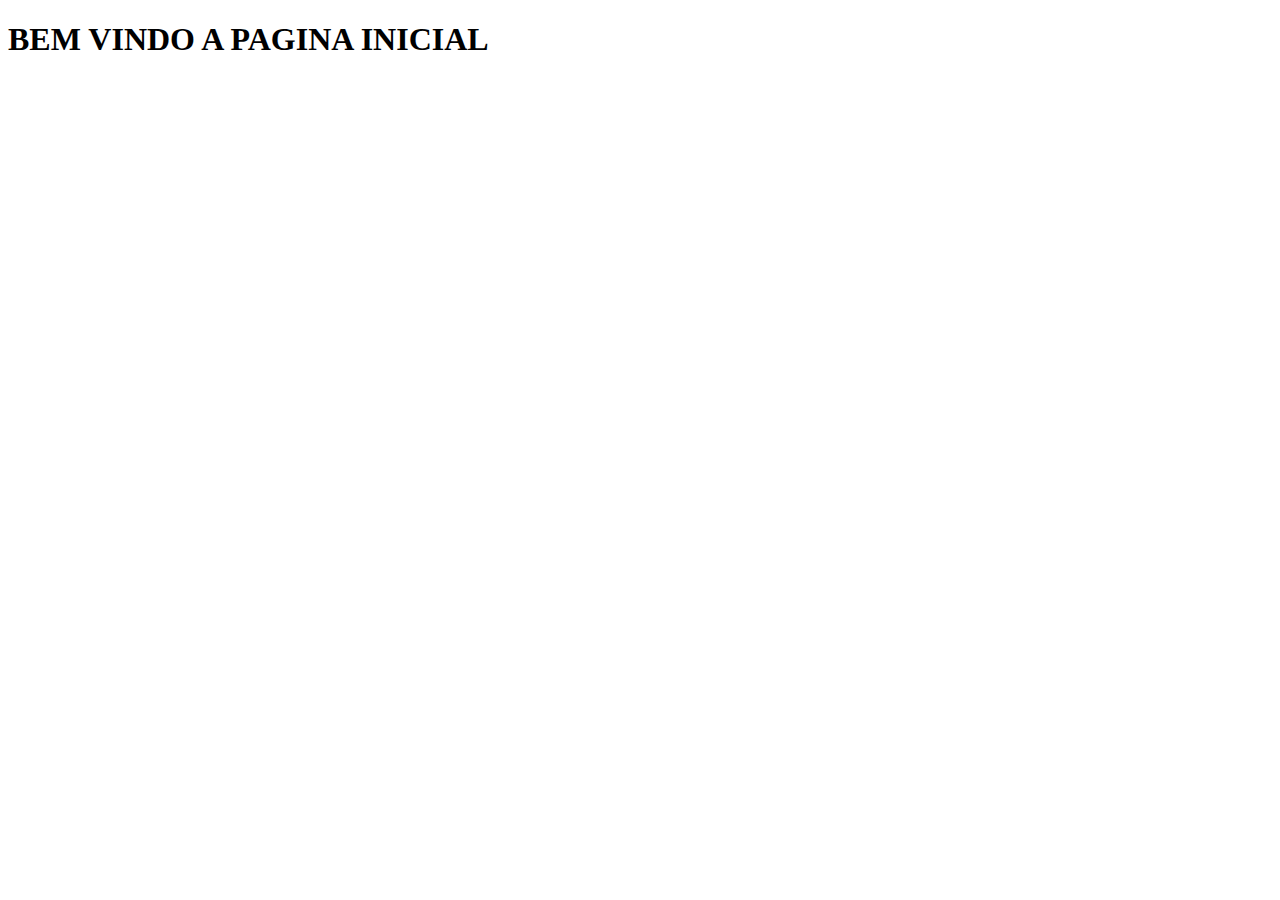
==== index.html @ 942dbb33 "feat: first commit" ====
<!DOCTYPE html>
<html lang="en">
<head>
    <meta charset="UTF-8">
    <meta name="viewport" content="width=device-width, initial-scale=1.0">
    <title>Pagina inicial</title>
</head>
<body>
    <h1> BEM VINDO A PAGINA INICIAL </h1>
</body>
</html>
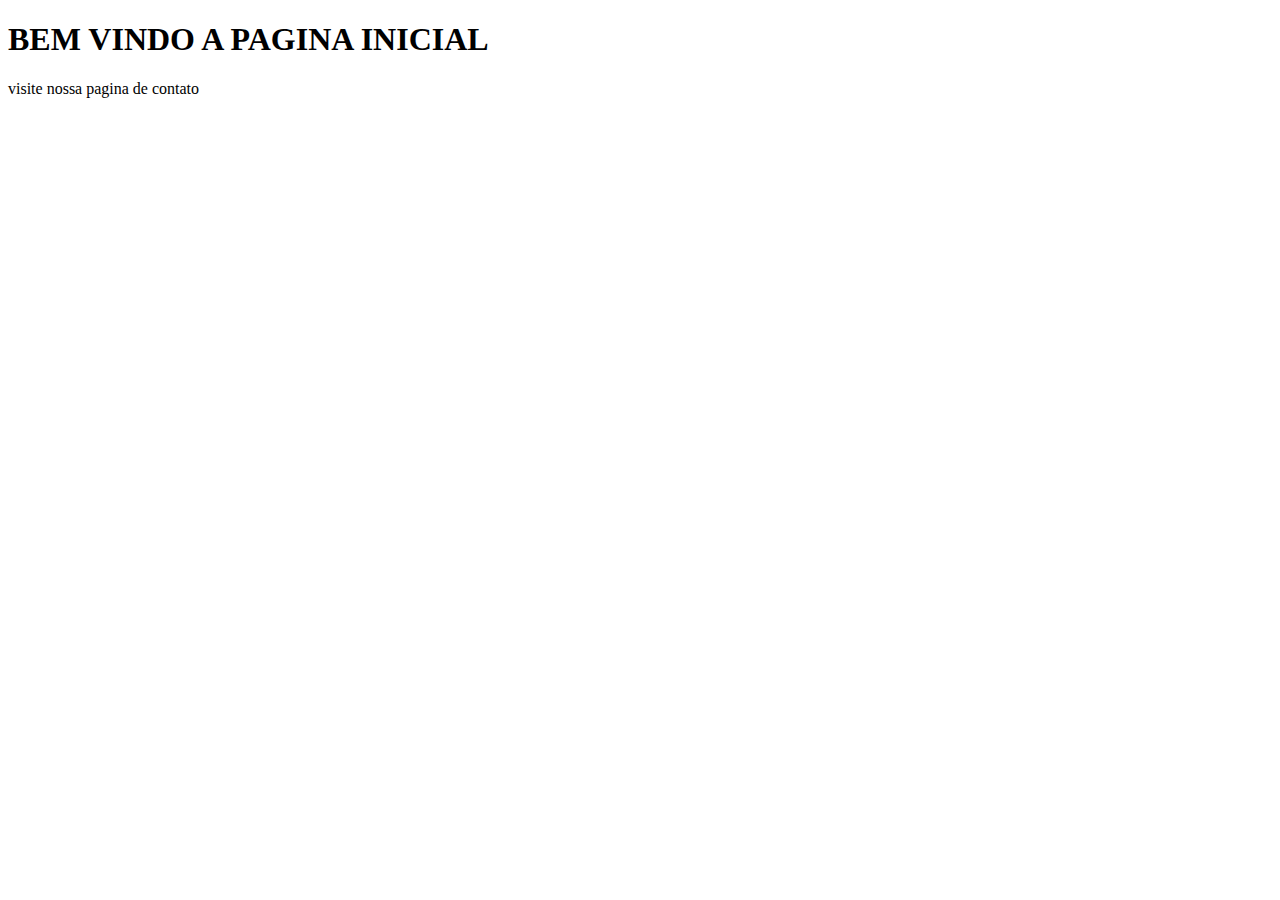
==== commit 14077bb7: "feat: added contento to index.html" ====
--- a/index.html
+++ b/index.html
@@ -7,5 +7,6 @@
 </head>
 <body>
     <h1> BEM VINDO A PAGINA INICIAL </h1>
+    <p>visite nossa pagina de contato</p>
 </body>
 </html>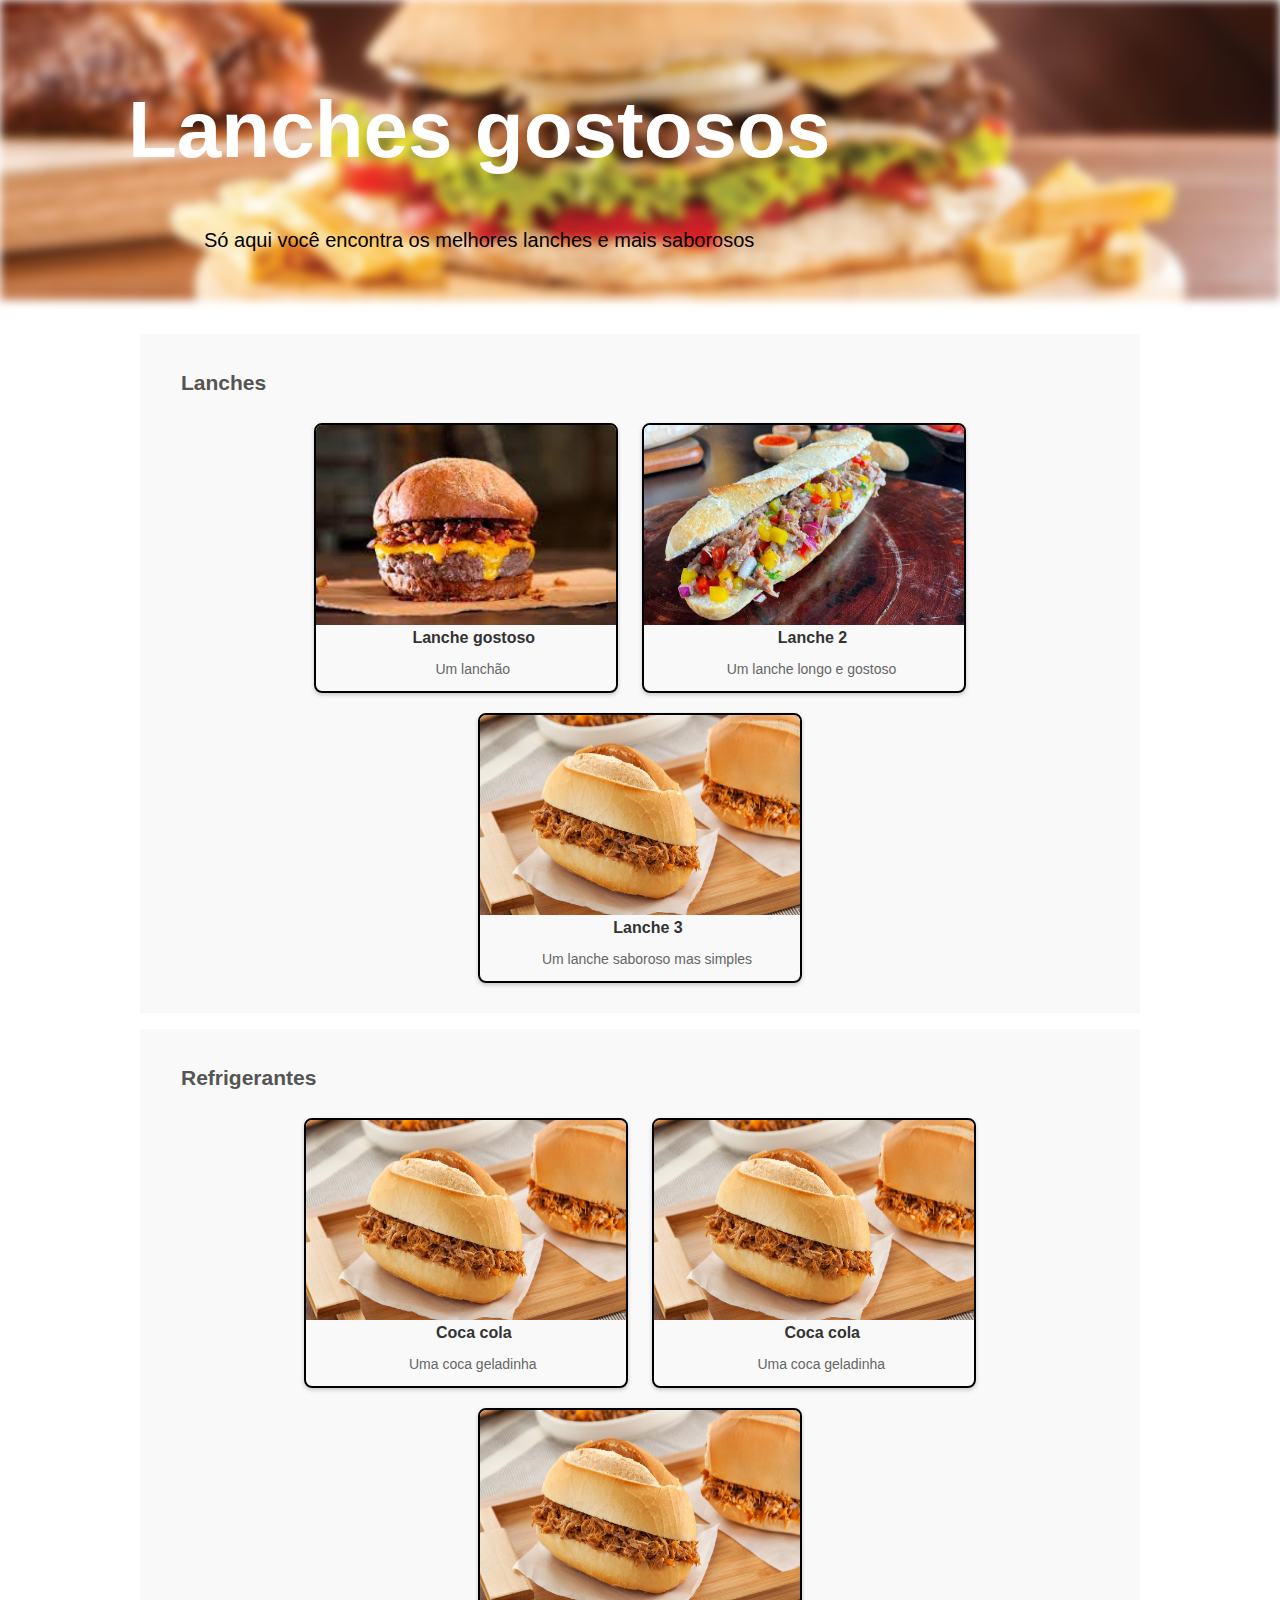
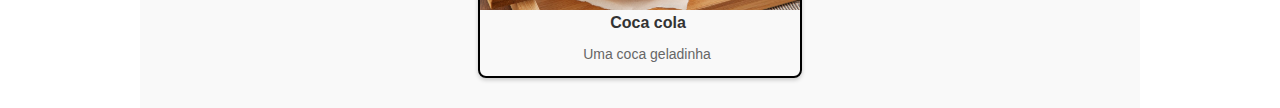
==== commit 79e6e451: "feat: added the page" ====
--- a/index.html
+++ b/index.html
@@ -1,12 +1,77 @@
 <!DOCTYPE html>
-<html lang="en">
+<html lang="pt-br">
 <head>
     <meta charset="UTF-8">
     <meta name="viewport" content="width=device-width, initial-scale=1.0">
-    <title>Pagina inicial</title>
+    <link rel="stylesheet" type="text/css" href="style.css">
+    <title>Cardapio</title>
 </head>
 <body>
-    <h1> BEM VINDO A PAGINA INICIAL </h1>
-    <p>visite nossa pagina de contato</p>
+    <!-- <div class=" titulo">
+        <h1>Lanches dahora</h1>
+        <p> Temos lanches gostosos, lanches para todos, lanches saborosos, google buscar</p>
+    </div> -->
+    <div class="banner">
+        <div class="elemento-fundo"></div>
+        <div class="elemento-texto">
+            <h1>Lanches gostosos</h1>
+            <p> Só aqui você encontra os melhores lanches e mais saborosos</p>
+        </div>
+        </div>
+    </div>
+    <br>
+    <div class="container">
+        
+    <div class="container-cards">
+        <h2>Lanches</h2>
+        <div class="card">
+            <img src="images/lanche1.jpg">
+            <p class="titulo-card"> Lanche gostoso</p>
+            <p>Um lanchão</p>
+        </div>
+        <div class="card">
+            <img src="images/lanche2.jpg">
+            <p class="titulo-card">Lanche 2</p>
+            <p>Um lanche longo e gostoso</p>
+        </div>
+        <div class="card">
+            <img src="images/lanche3.jpg">
+            
+            <p class="titulo-card" > Lanche 3 </p>
+            <div class="card-conteudo">
+                <p>Um lanche saboroso mas simples</p>
+            </div>
+            
+        </div>   
+    </div>
+    <div class="container-cards">
+        <h2>Refrigerantes</h2>
+        <div class="card">
+            <img src="images/lanche3.jpg">
+            
+            <p class="titulo-card" > Coca cola </p>
+            <div class="card-conteudo">
+                <p>Uma coca geladinha</p>
+            </div>
+        </div>
+        <div class="card">
+            <img src="images/lanche3.jpg">
+            
+            <p class="titulo-card" > Coca cola </p>
+            <div class="card-conteudo">
+                <p>Uma coca geladinha</p>
+            </div>
+        </div>
+        <div class="card">
+            <img src="images/lanche3.jpg">
+            
+            <p class="titulo-card" > Coca cola </p>
+            <div class="card-conteudo">
+                <p>Uma coca geladinha</p>
+            </div>
+        </div>
+    </div>
+    </div>
+    
 </body>
 </html>--- a/style.css
+++ b/style.css
@@ -0,0 +1,104 @@
+body {
+    margin: 0;
+    padding: 0;
+    box-sizing: border-box;
+    font-family: Arial, sans-serif;
+}
+
+.titulo{
+    text-align: center;
+    font-size: 24px; /* Tamanho da fonte do título */
+    color: #333; /* Cor do texto */
+    margin-bottom: 20px; 
+}
+
+
+.container-cards{
+    width: 75vw;
+    margin: 0 auto; /* Centraliza horizontalmente */
+    text-align: center;
+    margin-top: 1em;
+    background-color: #f9f9f9; /* Cor de fundo */
+    padding: 20px; /* Espaçamento interno para o conteúdo */
+}
+
+.container-cards h2{
+    text-align: initial;
+    margin-left: 1em;
+    font-size: 21px; /* Tamanho da fonte do subtítulo */
+    color: #555; /* Cor do subtítulo */
+}
+
+.card {
+    position: relative;
+    display: inline-block;
+    margin: 10px;
+    border: 2px solid #000;
+    max-width: 20em;
+    vertical-align: top;
+    border-radius: 8px;
+    overflow: hidden;
+    box-shadow: 0px 2px 4px rgba(0, 0, 0, 0.2); /* Adicione sombreamento */
+}
+
+.card img {
+    margin: 0;
+    width: 100%;
+    height: 100%;
+    min-width: 200px;
+    min-height: 200px;
+}
+
+.card .titulo-card {
+    font-weight: bolder;
+    margin-bottom: 5px;
+    margin-top: 0;
+    margin-left: 1em;
+    font-size: 16px; /* Tamanho da fonte do título do card */
+    color: #333; /* Cor do texto */
+}
+
+.card p {
+    overflow-wrap: break-word;
+    margin-left: 1em;
+    font-size: 14px; /* Tamanho da fonte do texto do card */
+    color: #666; /* Cor do texto */
+}
+
+.banner {
+    position: relative;
+    height: 300px; /* Defina a altura desejada para o banner */
+}
+
+.elemento-fundo {
+    top: 0;
+    left: 0;
+    width: 100%;
+    height: 100%;
+    background: url('images/HamburguerCapa.jpg'); /* Mesma imagem de fundo */
+    background-size: cover;
+    background-position: center;
+    filter: blur(5px); /* Efeito de desfoque no plano de fundo */
+}
+
+/* Estilo para o elemento de texto */
+.elemento-texto {
+    display: inline-block;
+    align-items: center;
+    justify-content: center;
+    position: absolute;
+    top: 10%;
+    left: 10%;
+    text-align: center;
+    color: white; /* Cor do texto */
+}
+
+.elemento-texto h1 {
+    font-size: 80px; /* Tamanho da fonte do título */
+
+}
+
+.elemento-texto p {
+    color: black;
+    font-size: 20px;
+}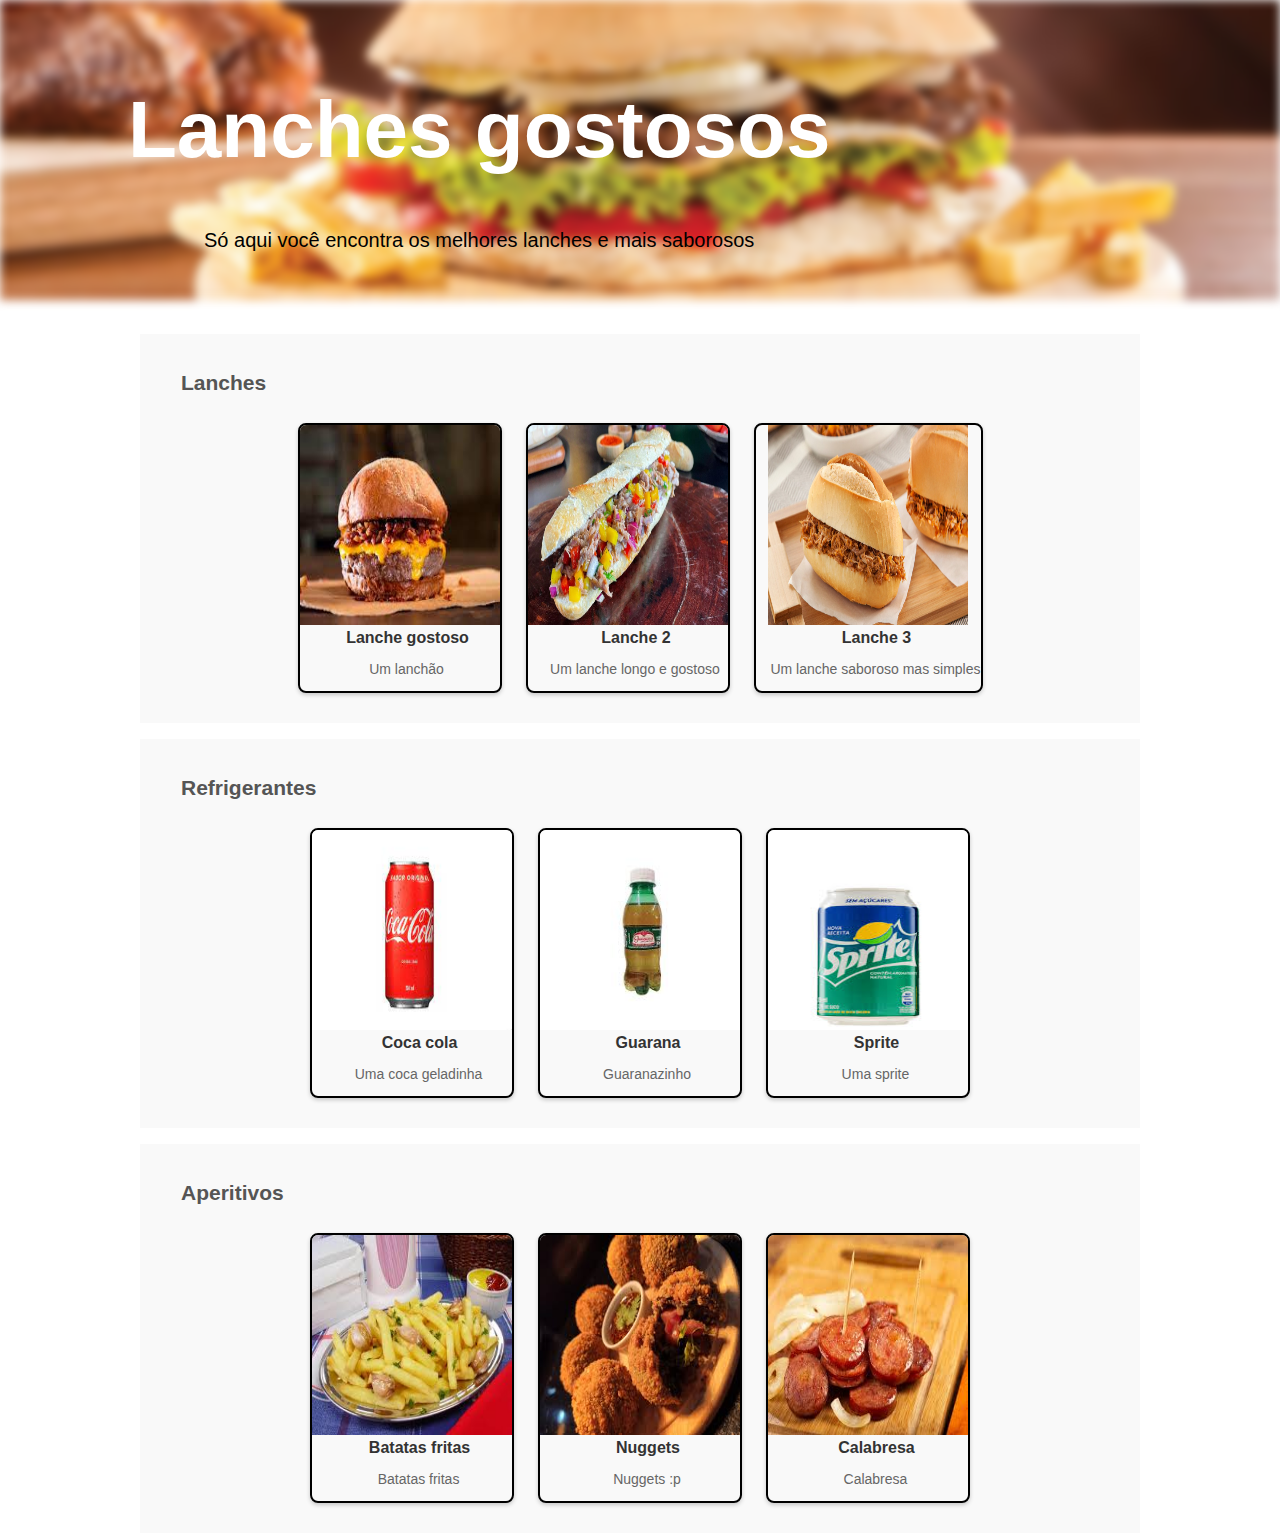
==== commit bfd2d7ca: "feat: final content addition + fix: image sizes" ====
--- a/index.html
+++ b/index.html
@@ -47,7 +47,7 @@
     <div class="container-cards">
         <h2>Refrigerantes</h2>
         <div class="card">
-            <img src="images/lanche3.jpg">
+            <img src="images/coca.jpg">
             
             <p class="titulo-card" > Coca cola </p>
             <div class="card-conteudo">
@@ -55,22 +55,45 @@
             </div>
         </div>
         <div class="card">
-            <img src="images/lanche3.jpg">
+            <img src="images/guarana.jpg">
             
-            <p class="titulo-card" > Coca cola </p>
+            <p class="titulo-card" > Guarana </p>
             <div class="card-conteudo">
-                <p>Uma coca geladinha</p>
+                <p>Guaranazinho</p>
             </div>
         </div>
         <div class="card">
-            <img src="images/lanche3.jpg">
+            <img src="images/sprite.jpg">
             
-            <p class="titulo-card" > Coca cola </p>
+            <p class="titulo-card" > Sprite </p>
             <div class="card-conteudo">
-                <p>Uma coca geladinha</p>
+                <p>Uma sprite</p>
             </div>
         </div>
     </div>
+    <div class="container-cards">
+        <h2>Aperitivos</h2>
+        <div class="card">
+            <img src="images/batatas.jpg">
+            <p class="titulo-card" > Batatas fritas </p>
+            <div class="card-conteudo">
+                <p>Batatas fritas</p>
+            </div>
+        </div>
+        <div class="card">
+            <img src="images/nuggets.jpg">
+            <p class="titulo-card" > Nuggets </p>
+            <div class="card-conteudo">
+                <p>Nuggets :p</p>
+            </div>
+        </div>
+        <div class="card">
+            <img src="images/calabresa.jpg">
+            <p class="titulo-card" > Calabresa </p>
+            <div class="card-conteudo">
+                <p>Calabresa</p>
+            </div>
+        </div>
     </div>
     
 </body>
--- a/style.css
+++ b/style.css
@@ -47,6 +47,8 @@
     height: 100%;
     min-width: 200px;
     min-height: 200px;
+    max-width: 200px;
+    max-height: 200px;
 }
 
 .card .titulo-card {
